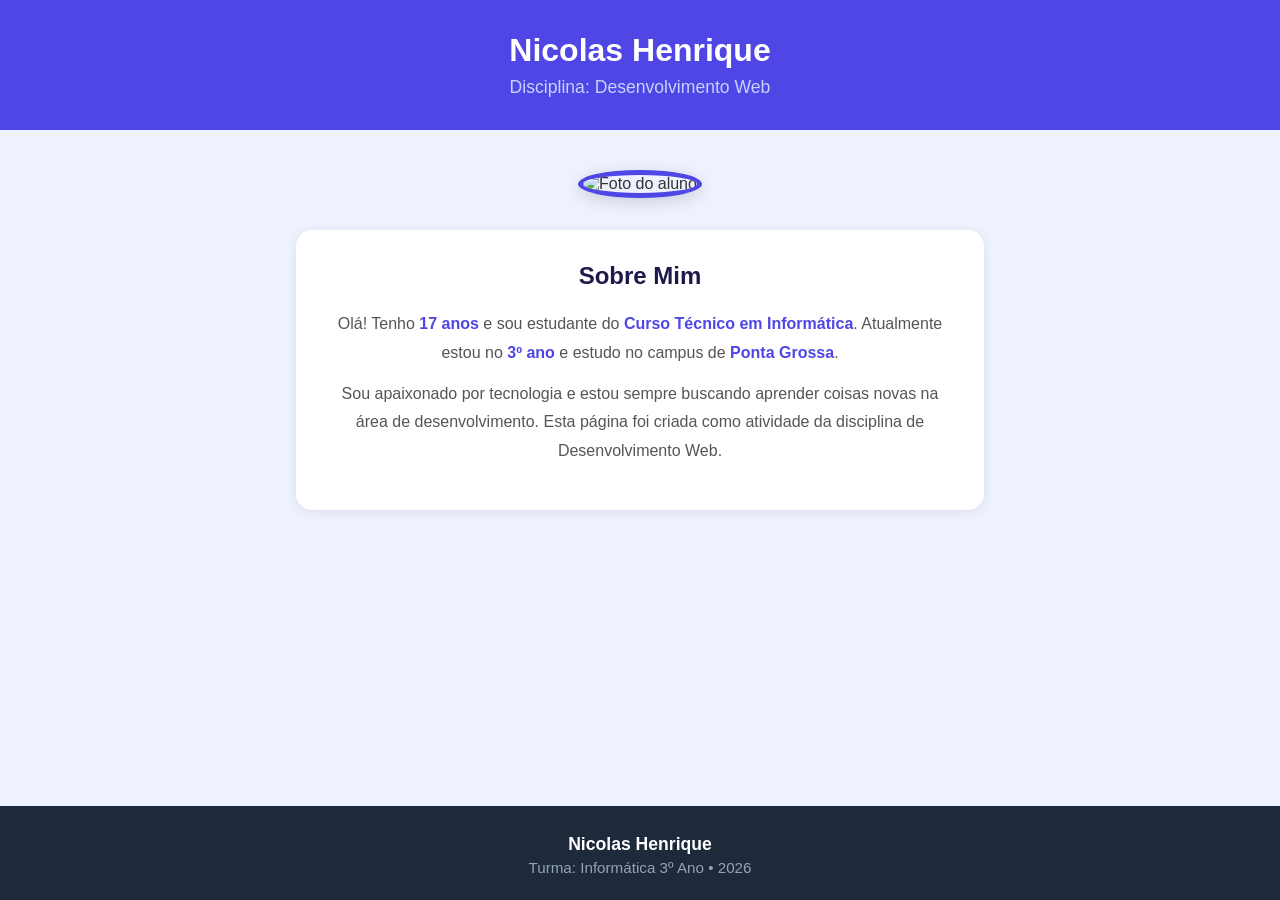
==== 00_apresentacao/index.html @ 293e1279 "feat: adiciona pagina de apresentacao e atualiza README" ====
<!DOCTYPE html>
<html lang="pt-BR">
<head>
  <meta charset="UTF-8" />
  <meta name="viewport" content="width=device-width, initial-scale=1.0" />
  <title>Perfil do Aluno</title>
  <link rel="stylesheet" href__="style.css" />
</head>
<body>

  <header>
    <h1>Nicolas Henrique</h1>
    <p>Disciplina: Desenvolvimento Web</p>
  </header>
<link rel="stylesheet" href__="style.css" />

  <main>
    <div class="foto-container">
      <img src="foto.jpg" alt="Foto do aluno" />
    </div>
    <link rel="stylesheet" href="style.css" />

    <section class="apresentacao">
      <h2>Sobre Mim</h2>
      <p>
        Olá! Tenho <strong>17 anos</strong> e sou estudante do 
        <strong>Curso Técnico em Informática</strong>. 
        Atualmente estou no <strong>3º ano</strong> e estudo no campus de 
        <strong>Ponta Grossa</strong>.
      </p>
      <p>
        Sou apaixonado por tecnologia e estou sempre buscando aprender coisas novas
        na área de desenvolvimento. Esta página foi criada como atividade da
        disciplina de Desenvolvimento Web.
      </p>
    </section>
  </main>

  <footer>
    <p>Nicolas Henrique </p>
    <p>Turma: Informática 3º Ano &bull; 2026</p>
  </footer>

</body>
</html>
---- 00_apresentacao/style.css ----
/* Reset básico */
* {
  margin: 0;
  padding: 0;
  box-sizing: border-box;
}

/* Corpo da página */
body {
  background-color: #eef2ff;
  font-family: 'Segoe UI', Tahoma, Geneva, Verdana, sans-serif;
  color: #333;
  min-height: 100vh;
  display: flex;
  flex-direction: column;
}

/* Header */
header {
  background-color: #4f46e5;
  color: white;
  text-align: center;
  padding: 32px 16px;
}

header h1 {
  font-size: 2rem;
  font-weight: bold;
  margin-bottom: 8px;
}

header p {
  font-size: 1.1rem;
  color: #c7d2fe;
}

/* Conteúdo principal */
main {
  max-width: 720px;
  margin: 40px auto;
  padding: 0 16px;
  flex: 1;
}

/* Imagem */
.foto-container {
  text-align: center;
  margin-bottom: 32px;
}

.foto-container img {
  width: 180px;
  height: 180px;
  object-fit: cover;
  border-radius: 50%;
  border: 5px solid #4f46e5;
  box-shadow: 0 4px 16px rgba(0, 0, 0, 0.15);
}

/* Seção de apresentação */
.apresentacao {
  background-color: white;
  border-radius: 16px;
  padding: 32px;
  box-shadow: 0 2px 12px rgba(0, 0, 0, 0.08);
}

.apresentacao h2 {
  font-size: 1.5rem;
  text-align: center;
  margin-bottom: 20px;
  color: #1e1b4b;
}

.apresentacao p {
  font-size: 1rem;
  line-height: 1.8;
  color: #555;
  margin-bottom: 12px;
  text-align: center;
}

.apresentacao strong {
  color: #4f46e5;
}

/* Footer */
footer {
  background-color: #1e293b;
  color: white;
  text-align: center;
  padding: 24px 16px;
}

footer p {
  font-size: 0.95rem;
  color: #94a3b8;
  margin-top: 4px;
}

footer p:first-child {
  font-size: 1.1rem;
  font-weight: bold;
  color: white;
}
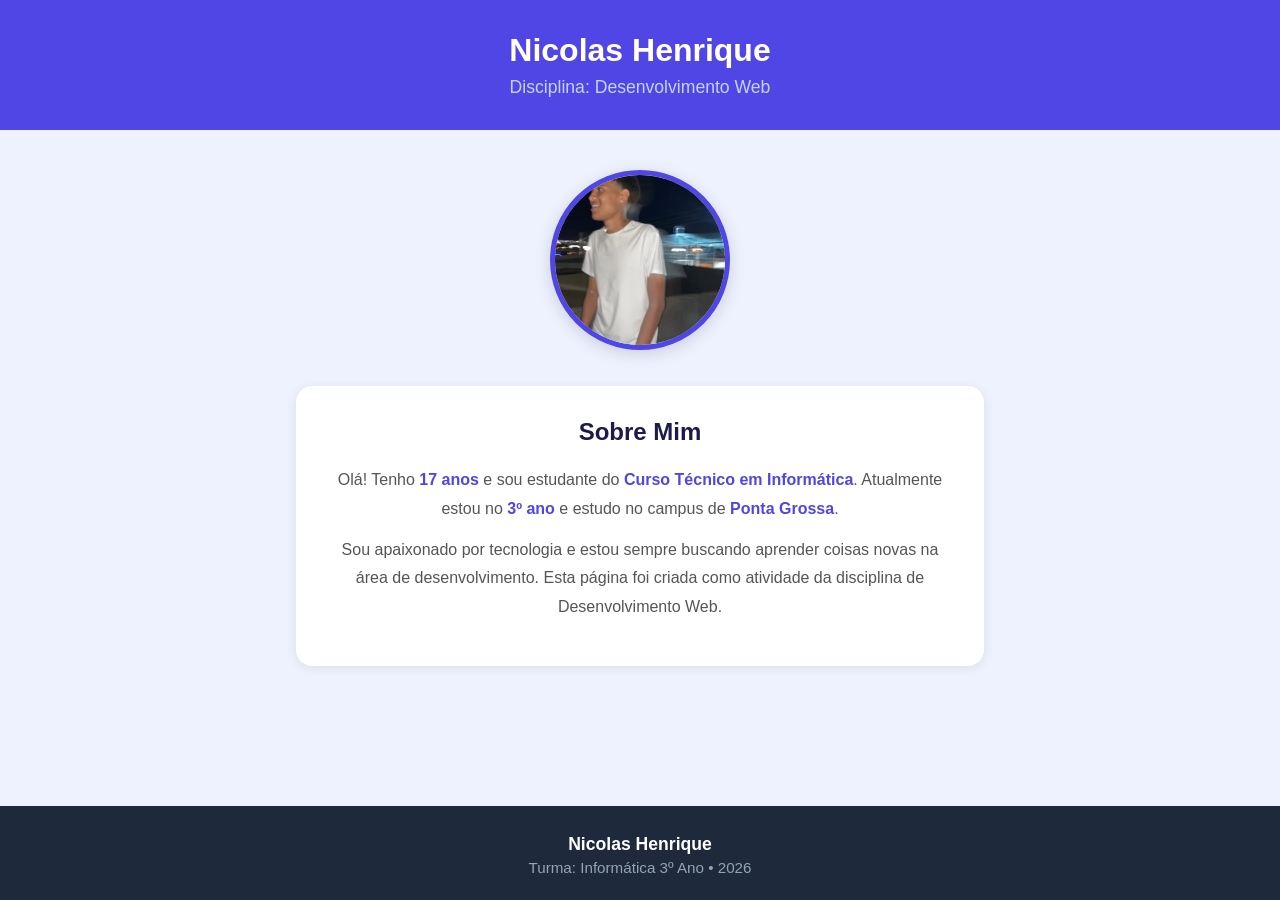
==== commit c76ffa84: "feat: desafio aula04 - formulario de contato com validacao" ====
--- a/00_apresentacao/index.html
+++ b/00_apresentacao/index.html
@@ -16,7 +16,7 @@
 
   <main>
     <div class="foto-container">
-      <img src="foto.jpg" alt="Foto do aluno" />
+      <img src="img/nicolas.jpg"/>
     </div>
     <link rel="stylesheet" href="style.css" />
 
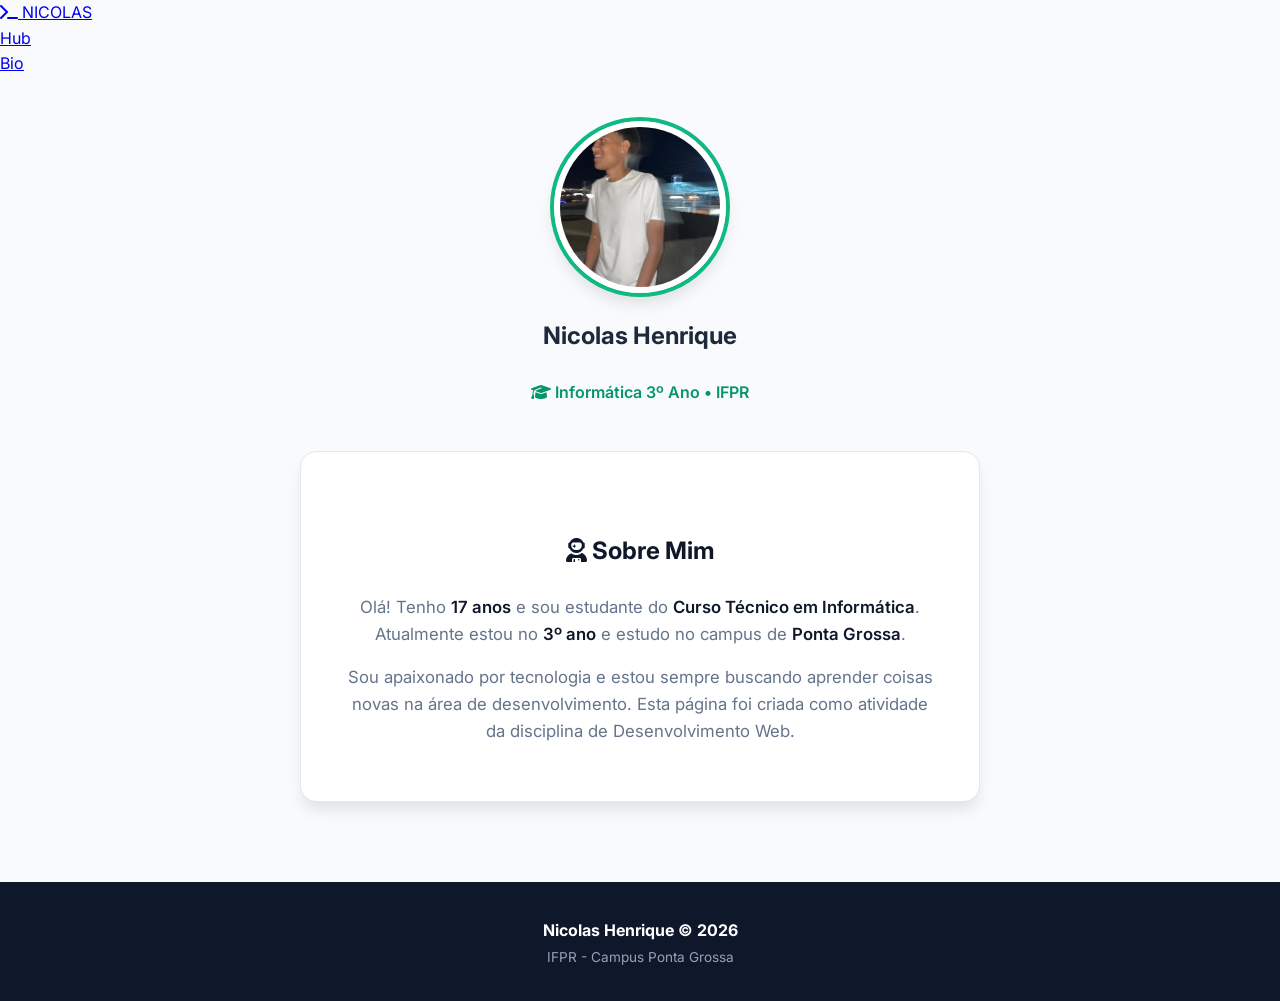
==== commit d4afc476: "feat: desafio aula06 - area restrita com sessoes" ====
--- a/00_apresentacao/index.html
+++ b/00_apresentacao/index.html
@@ -1,45 +1,96 @@
 <!DOCTYPE html>
 <html lang="pt-BR">
 <head>
-  <meta charset="UTF-8" />
-  <meta name="viewport" content="width=device-width, initial-scale=1.0" />
-  <title>Perfil do Aluno</title>
-  <link rel="stylesheet" href__="style.css" />
+    <meta charset="UTF-8">
+    <meta name="viewport" content="width=device-width, initial-scale=1.0">
+    <title>Perfil do Aluno | Nicolas Henrique</title>
+    
+    <link href="https://fonts.googleapis.com/css2?family=Inter:wght@400;600;700;800&display=swap" rel="stylesheet">
+    <link rel="stylesheet" href="https://cdnjs.cloudflare.com/ajax/libs/font-awesome/6.4.0/css/all.min.css">
+    
+    <link rel="stylesheet" href="style.css">
+
+    <style>
+        /* Estilos específicos apenas para a página de Bio (Foto e Layout) */
+        .perfil-header {
+            text-align: center;
+            margin-bottom: 30px;
+        }
+
+        .foto-container {
+            width: 180px;
+            height: 180px;
+            margin: 0 auto 20px;
+            border-radius: 50%;
+            overflow: hidden;
+            border: 4px solid var(--primary);
+            box-shadow: var(--shadow);
+        }
+
+        .foto-container img {
+            width: 100%;
+            height: 100%;
+            object-fit: cover;
+        }
+
+        .info-aluno {
+            background: var(--primary-light);
+            padding: 15px;
+            border-radius: var(--radius);
+            display: inline-block;
+            margin-top: 10px;
+            font-weight: 600;
+            color: var(--primary-hover);
+        }
+    </style>
 </head>
 <body>
 
-  <header>
-    <h1>Nicolas Henrique</h1>
-    <p>Disciplina: Desenvolvimento Web</p>
-  </header>
-<link rel="stylesheet" href__="style.css" />
+    <nav class="main-nav">
+        <div class="nav-container">
+            <a href="../index.php" class="nav-logo">
+                <i class="fa-solid fa-terminal"></i> NICOLAS
+            </a>
+            <ul class="nav-links">
+                <li><a href="../index.php">Hub</a></li>
+                <li><a href="index.html" class="active">Bio</a></li>
+            </ul>
+        </div>
+    </nav>
 
-  <main>
-    <div class="foto-container">
-      <img src="img/nicolas.jpg"/>
-    </div>
-    <link rel="stylesheet" href="style.css" />
+    <main class="container">
+        <section class="section-card">
+            <div class="perfil-header">
+                <div class="foto-container">
+                    <img src="img/nicolas.jpg" alt="Foto de Nicolas Henrique">
+                </div>
+                <h1>Nicolas Henrique</h1>
+                <div class="info-aluno">
+                    <i class="fa-solid fa-graduation-cap"></i> Informática 3º Ano &bull; IFPR
+                </div>
+            </div>
 
-    <section class="apresentacao">
-      <h2>Sobre Mim</h2>
-      <p>
-        Olá! Tenho <strong>17 anos</strong> e sou estudante do 
-        <strong>Curso Técnico em Informática</strong>. 
-        Atualmente estou no <strong>3º ano</strong> e estudo no campus de 
-        <strong>Ponta Grossa</strong>.
-      </p>
-      <p>
-        Sou apaixonado por tecnologia e estou sempre buscando aprender coisas novas
-        na área de desenvolvimento. Esta página foi criada como atividade da
-        disciplina de Desenvolvimento Web.
-      </p>
-    </section>
-  </main>
+            <article class="apresentacao">
+                <h2><i class="fa-solid fa-user-astronaut"></i> Sobre Mim</h2>
+                <p>
+                    Olá! Tenho <strong>17 anos</strong> e sou estudante do 
+                    <strong>Curso Técnico em Informática</strong>. 
+                    Atualmente estou no <strong>3º ano</strong> e estudo no campus de 
+                    <strong>Ponta Grossa</strong>.
+                </p>
+                <p>
+                    Sou apaixonado por tecnologia e estou sempre buscando aprender coisas novas
+                    na área de desenvolvimento. Esta página foi criada como atividade da
+                    disciplina de Desenvolvimento Web.
+                </p>
+            </article>
+        </section>
+    </main>
 
-  <footer>
-    <p>Nicolas Henrique </p>
-    <p>Turma: Informática 3º Ano &bull; 2026</p>
-  </footer>
+    <footer>
+        <p><strong>Nicolas Henrique</strong> &copy; 2026</p>
+        <p>IFPR - Campus Ponta Grossa</p>
+    </footer>
 
 </body>
 </html>
--- a/00_apresentacao/style.css
+++ b/00_apresentacao/style.css
@@ -1,105 +1,140 @@
-/* Reset básico */
-* {
-  margin: 0;
-  padding: 0;
-  box-sizing: border-box;
+/* ESTILO BIO/APRESENTAÇÃO - PADRÃO NICOLAS 2026
+   Foco: Cartão de perfil moderno e limpo.
+*/
+
+:root {
+    --primary: #10b981;
+    --primary-hover: #059669;
+    --dark: #0f172a;
+    --bg: #f8fafc;
+    --card-bg: #ffffff;
+    --text-main: #1e293b;
+    --text-muted: #64748b;
+    --border: #e2e8f0;
+    --shadow: 0 10px 15px -3px rgba(0, 0, 0, 0.1);
+    --radius: 16px;
 }
 
-/* Corpo da página */
-body {
-  background-color: #eef2ff;
-  font-family: 'Segoe UI', Tahoma, Geneva, Verdana, sans-serif;
-  color: #333;
-  min-height: 100vh;
-  display: flex;
-  flex-direction: column;
+/* --- Reset & Base --- */
+* {
+    margin: 0;
+    padding: 0;
+    box-sizing: border-box;
 }
 
-/* Header */
+body {
+    background-color: var(--bg);
+    font-family: 'Inter', system-ui, -apple-system, sans-serif;
+    color: var(--text-main);
+    min-height: 100vh;
+    display: flex;
+    flex-direction: column;
+    line-height: 1.6;
+}
+
+/* --- Header --- */
 header {
-  background-color: #4f46e5;
-  color: white;
-  text-align: center;
-  padding: 32px 16px;
+    background-color: #fff;
+    color: var(--dark);
+    text-align: center;
+    padding: 40px 16px;
+    border-bottom: 1px solid var(--border);
 }
 
 header h1 {
-  font-size: 2rem;
-  font-weight: bold;
-  margin-bottom: 8px;
+    font-size: 2.2rem;
+    font-weight: 800;
+    margin-bottom: 8px;
+    letter-spacing: -0.025em;
 }
 
 header p {
-  font-size: 1.1rem;
-  color: #c7d2fe;
+    font-size: 1rem;
+    font-weight: 600;
+    color: var(--primary);
+    text-transform: uppercase;
+    letter-spacing: 0.05em;
 }
 
-/* Conteúdo principal */
+/* --- Conteúdo Principal --- */
 main {
-  max-width: 720px;
-  margin: 40px auto;
-  padding: 0 16px;
-  flex: 1;
+    max-width: 720px;
+    margin: 0 auto;
+    padding: 40px 20px;
+    flex: 1;
+    width: 100%;
 }
 
-/* Imagem */
+/* --- Container da Foto --- */
 .foto-container {
-  text-align: center;
-  margin-bottom: 32px;
+    text-align: center;
+    margin-bottom: -60px; /* Efeito de sobreposição */
+    position: relative;
+    z-index: 2;
 }
 
 .foto-container img {
-  width: 180px;
-  height: 180px;
-  object-fit: cover;
-  border-radius: 50%;
-  border: 5px solid #4f46e5;
-  box-shadow: 0 4px 16px rgba(0, 0, 0, 0.15);
+    width: 160px;
+    height: 160px;
+    object-fit: cover;
+    border-radius: 50%;
+    border: 6px solid var(--card-bg); /* Moldura branca */
+    box-shadow: var(--shadow);
+    transition: transform 0.3s ease;
 }
 
-/* Seção de apresentação */
+.foto-container img:hover {
+    transform: scale(1.05);
+}
+
+/* --- Seção de Apresentação (Card) --- */
 .apresentacao {
-  background-color: white;
-  border-radius: 16px;
-  padding: 32px;
-  box-shadow: 0 2px 12px rgba(0, 0, 0, 0.08);
+    background-color: var(--card-bg);
+    border-radius: var(--radius);
+    padding: 80px 40px 40px 40px; /* Espaço extra no topo por causa da foto */
+    box-shadow: var(--shadow);
+    border: 1px solid var(--border);
 }
 
 .apresentacao h2 {
-  font-size: 1.5rem;
-  text-align: center;
-  margin-bottom: 20px;
-  color: #1e1b4b;
+    font-size: 1.5rem;
+    text-align: center;
+    margin-bottom: 24px;
+    color: var(--dark);
+    font-weight: 700;
 }
 
 .apresentacao p {
-  font-size: 1rem;
-  line-height: 1.8;
-  color: #555;
-  margin-bottom: 12px;
-  text-align: center;
+    font-size: 1.05rem;
+    color: var(--text-muted);
+    margin-bottom: 16px;
+    text-align: center;
 }
 
 .apresentacao strong {
-  color: #4f46e5;
+    color: var(--dark);
+    font-weight: 600;
+    border-bottom: 2px solid var(--primary-light);
 }
 
-/* Footer */
+/* --- Footer --- */
 footer {
-  background-color: #1e293b;
-  color: white;
-  text-align: center;
-  padding: 24px 16px;
+    background-color: var(--dark);
+    color: white;
+    text-align: center;
+    padding: 32px 16px;
+    margin-top: 40px;
 }
 
 footer p {
-  font-size: 0.95rem;
-  color: #94a3b8;
-  margin-top: 4px;
+    font-size: 0.85rem;
+    color: #94a3b8;
+    margin-top: 4px;
 }
 
 footer p:first-child {
-  font-size: 1.1rem;
-  font-weight: bold;
-  color: white;
+    font-size: 1rem;
+    font-weight: 700;
+    color: white;
+    margin-bottom: 4px;
 }
